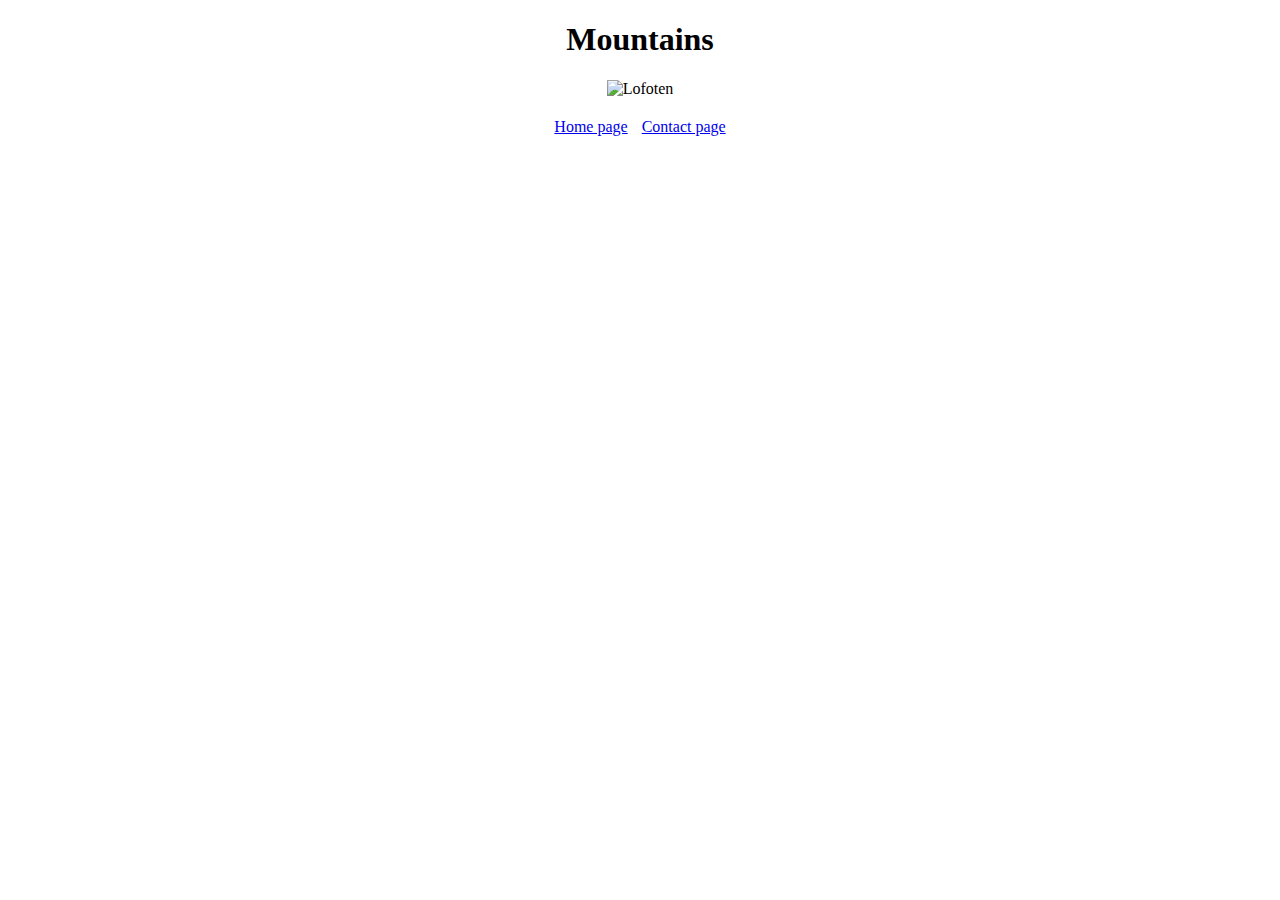
==== about.html @ 4b613908 "Picture" ====
<!DOCTYPE html>
<html lang="en">
  <head>
    <meta charset="UTF-8" />
    <meta http-equiv="X-UA-Compatible" content="IE=edge" />
    <meta name="viewport" content="width=device-width, initial-scale=1.0" />
    <title>Photo</title>
    <link rel="Stylesheet" href="style.css" />
  </head>
  <body>
    <h1>Mountains</h1>
    <img src="/Pictures/lofoten.JPG" alt="Lofoten" />
    <div>
      <a href="/">Home page</a>
      <a href="/contact.html">Contact page</a>
    </div>
    <img />
  </body>
</html>
---- style.css ----
body {
    text-align: center;
}

img {
    width: 500px;
    padding-bottom: 20px;
}

a {
    padding-left: 5px;
    padding-right: 5px;
}
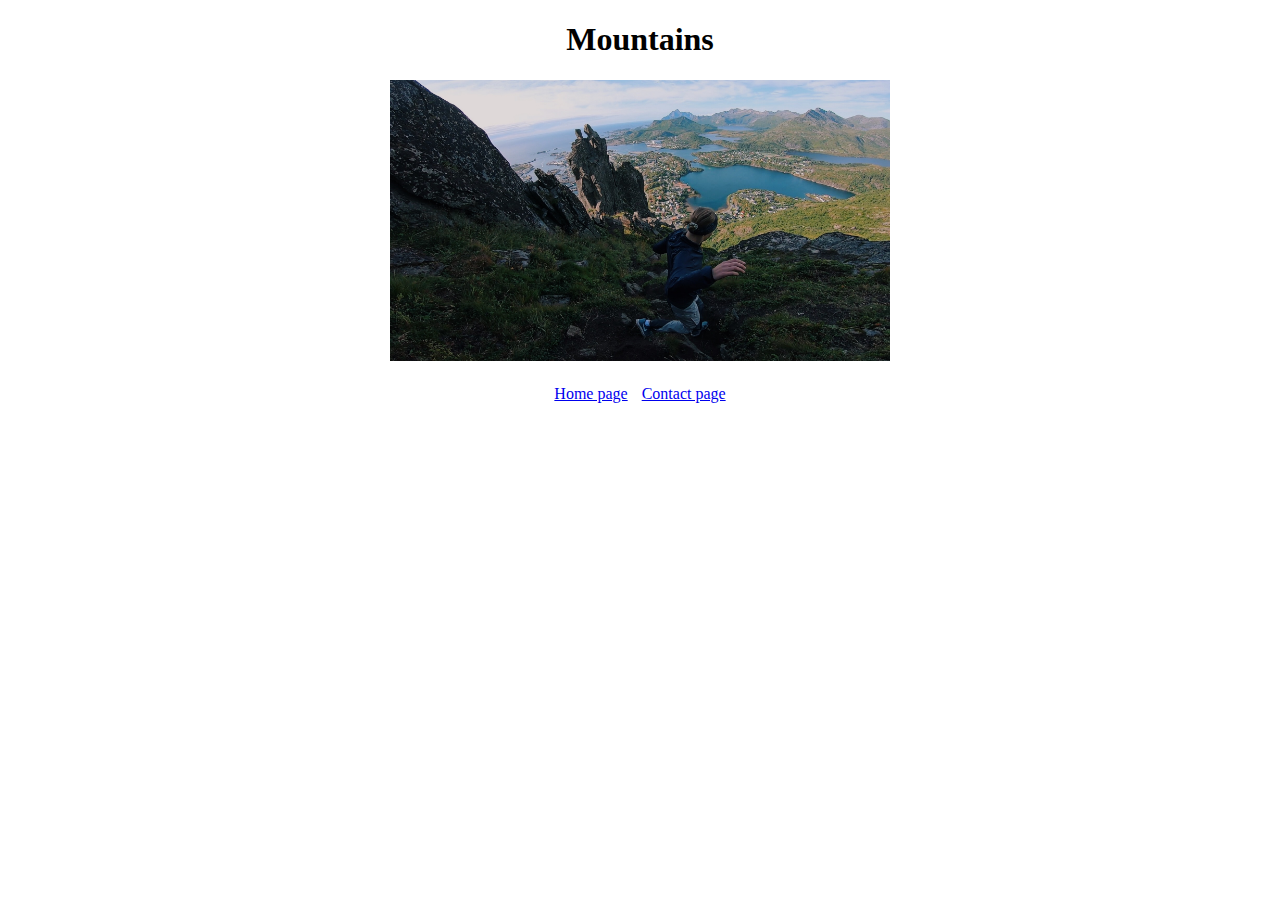
==== commit b1a7fa08: "Add image" ====
--- a/about.html
+++ b/about.html
@@ -5,11 +5,11 @@
     <meta http-equiv="X-UA-Compatible" content="IE=edge" />
     <meta name="viewport" content="width=device-width, initial-scale=1.0" />
     <title>Photo</title>
-    <link rel="Stylesheet" href="style.css" />
+    <link rel="Stylesheet" href="/css/style.css" />
   </head>
   <body>
     <h1>Mountains</h1>
-    <img src="/Pictures/lofoten.JPG" alt="Lofoten" />
+    <img src="/lofoten.JPG" alt="Lofoten" />
     <div>
       <a href="/">Home page</a>
       <a href="/contact.html">Contact page</a>
--- a/css/style.css
+++ b/css/style.css
@@ -0,0 +1,13 @@
+body {
+    text-align: center;
+}
+
+img {
+    width: 500px;
+    padding-bottom: 20px;
+}
+
+a {
+    padding-left: 5px;
+    padding-right: 5px;
+}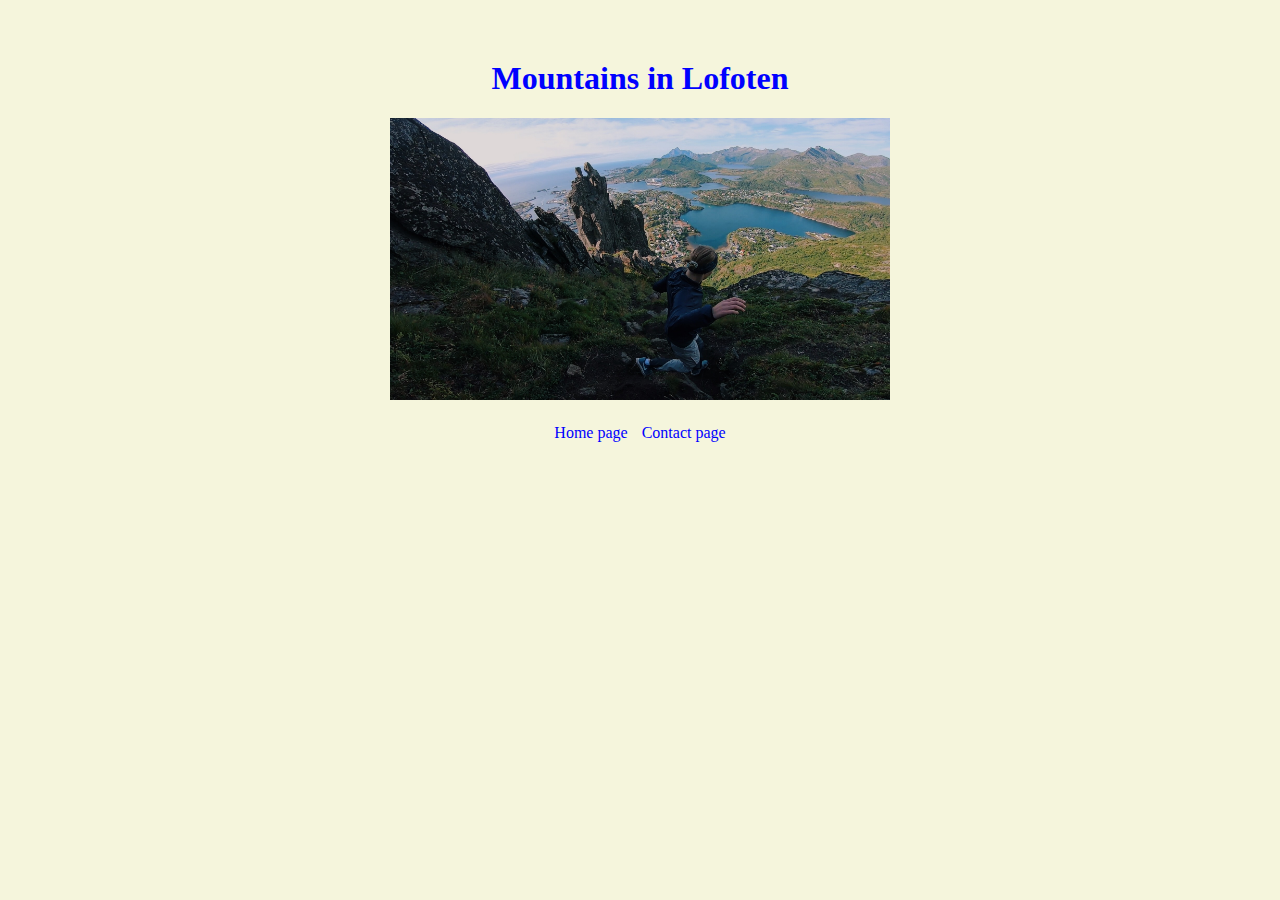
==== commit df96ae59: "SEO" ====
--- a/about.html
+++ b/about.html
@@ -2,14 +2,18 @@
 <html lang="en">
   <head>
     <meta charset="UTF-8" />
+    <meta
+      name="description"
+      content="Mountains images and outdoor life in Norway"
+    />
     <meta http-equiv="X-UA-Compatible" content="IE=edge" />
     <meta name="viewport" content="width=device-width, initial-scale=1.0" />
-    <title>Photo</title>
+    <title>Mountains and outdoor life in Norway</title>
     <link rel="Stylesheet" href="/css/style.css" />
   </head>
   <body>
-    <h1>Mountains</h1>
-    <img src="/lofoten.JPG" alt="Lofoten" />
+    <h1>Mountains in Lofoten</h1>
+    <img src="./images/lofoten.JPG" alt="Lofoten" />
     <div>
       <a href="/">Home page</a>
       <a href="/contact.html">Contact page</a>
--- a/css/style.css
+++ b/css/style.css
@@ -1,5 +1,7 @@
 body {
+    margin-top: 60px;
     text-align: center;
+    background-color: beige;
 }
 
 img {
@@ -10,4 +12,23 @@
 a {
     padding-left: 5px;
     padding-right: 5px;
+}
+
+h1 {
+    color: blue;
+}
+
+a {
+    color: blue;
+    text-decoration: none;
+}
+
+a:hover {
+    color: black;
+    text-decoration: underline;
+}
+
+.row {
+    display: block;
+    padding-bottom: 40px;
 }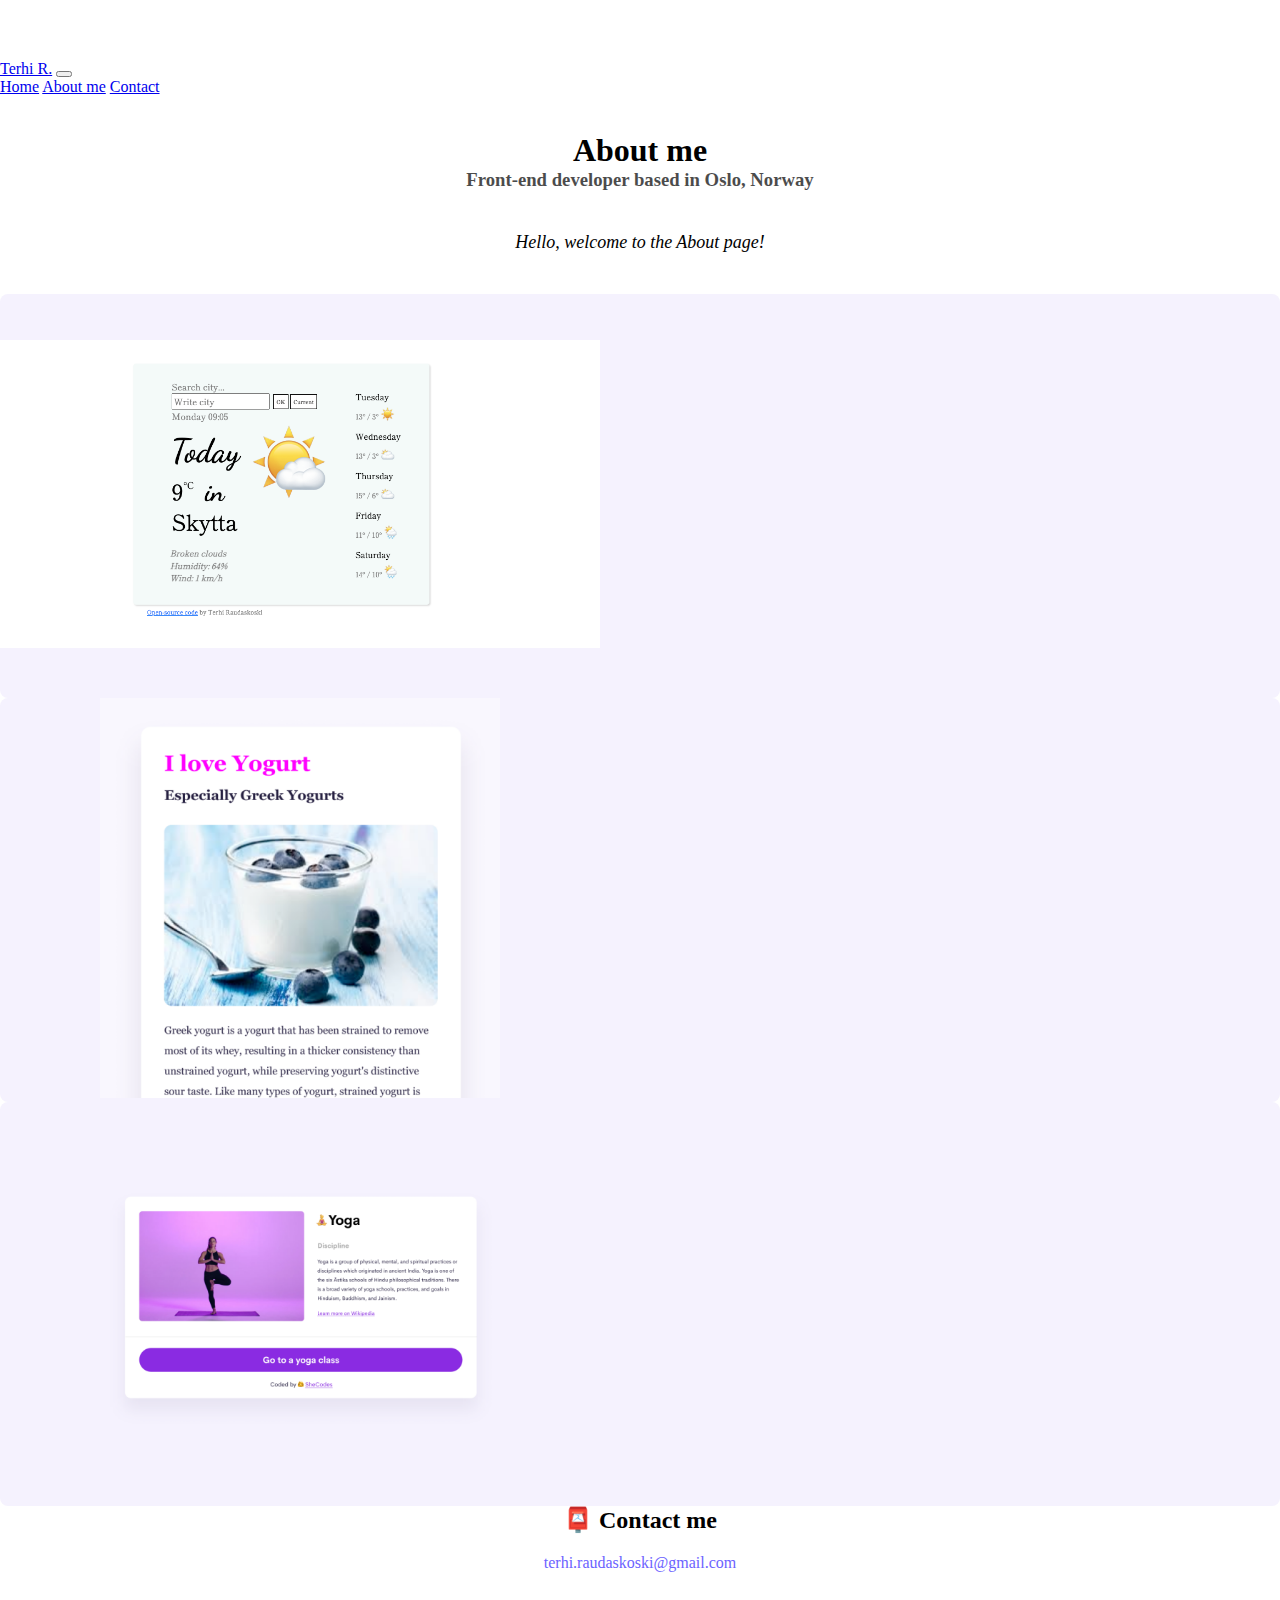
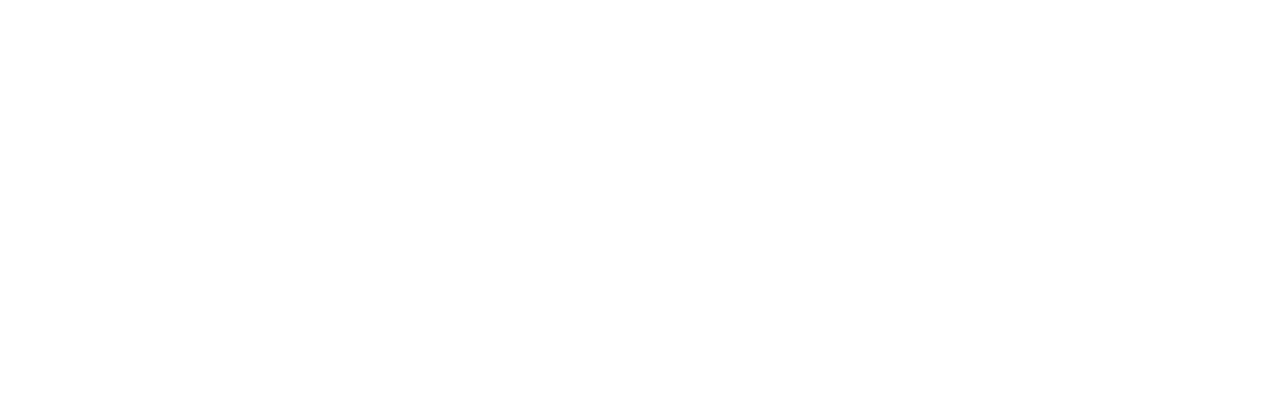
==== commit 5f7d815b: "Transforming another project in" ====
--- a/about.html
+++ b/about.html
@@ -2,22 +2,116 @@
 <html lang="en">
   <head>
     <meta charset="UTF-8" />
-    <meta
-      name="description"
-      content="Mountains images and outdoor life in Norway"
-    />
+    <meta name="description" content="Personal front-end developer portfolio" />
     <meta http-equiv="X-UA-Compatible" content="IE=edge" />
     <meta name="viewport" content="width=device-width, initial-scale=1.0" />
-    <title>Mountains and outdoor life in Norway</title>
-    <link rel="Stylesheet" href="/css/style.css" />
+    <link rel="stylesheet" href="/style.css" />
+    <link
+      href="https://cdn.jsdelivr.net/npm/bootstrap@5.2.1/dist/css/bootstrap.min.css"
+      rel="stylesheet"
+      integrity="sha384-iYQeCzEYFbKjA/T2uDLTpkwGzCiq6soy8tYaI1GyVh/UjpbCx/TYkiZhlZB6+fzT"
+      crossorigin="anonymous"
+    />
+    <script
+      src="https://cdn.jsdelivr.net/npm/bootstrap@5.2.1/dist/js/bootstrap.bundle.min.js"
+      integrity="sha384-u1OknCvxWvY5kfmNBILK2hRnQC3Pr17a+RTT6rIHI7NnikvbZlHgTPOOmMi466C8"
+      crossorigin="anonymous"
+    ></script>
+    <title>Contact me - Front-end developer portfolio</title>
   </head>
   <body>
-    <h1>Mountains in Lofoten</h1>
-    <img src="./images/lofoten.JPG" alt="Lofoten" />
-    <div>
-      <a href="/">Home page</a>
-      <a href="/contact.html">Contact page</a>
+    <nav class="navbar navbar-expand-lg bg-light">
+      <div class="container-fluid">
+        <a class="navbar-brand d-none d-md-block" href="#">Terhi R.</a>
+        <button
+          class="navbar-toggler"
+          type="button"
+          data-bs-toggle="collapse"
+          data-bs-target="#navbarNavAltMarkup"
+          aria-controls="navbarNavAltMarkup"
+          aria-expanded="false"
+          aria-label="Toggle navigation"
+        >
+          <span class="navbar-toggler-icon"></span>
+        </button>
+        <div class="collapse navbar-collapse" id="navbarNavAltMarkup">
+          <div class="navbar-nav">
+            <a
+              class="nav-link"
+              aria-current="page"
+              href="index.html"
+              title="Home page"
+              >Home</a
+            >
+
+            <a class="nav-link" href="/about.html" title="About me">About me</a>
+            <a class="nav-link" href="/about.html#contact" title="Contact me"
+              >Contact</a
+            >
+          </div>
+        </div>
+      </div>
+    </nav>
+
+    <br />
+    <br />
+    <h1>About me</h1>
+    <h3>Front-end developer based in Oslo, Norway</h3>
+    <p class="intro">Hello, welcome to the About page!</p>
+    <div class="d-sm-flex my-5 mx-5 justify-content-evenly">
+      <div class="about-box my-4 mx-3 border border-2 shadow">
+        <a href="https://playful-hamster-204554.netlify.app/" target="_blank">
+          <img
+            src="/images/weatherApp.png"
+            class="about-image img-fluid"
+            alt="Weather Application"
+          />
+        </a>
+      </div>
+      <div class="about-box my-4 mx-3 border border-2 shadow">
+        <a href="#">
+          <img
+            src="/images/yogurt.png"
+            class="about-image img-fluid"
+            alt="About yogurt"
+          />
+        </a>
+      </div>
+      <div class="about-box my-4 mx-3 border border-2 shadow">
+        <a href="#">
+          <img
+            src="/images/yoga.png"
+            class="about-image img-fluid"
+            alt="Yoga website"
+          />
+        </a>
+      </div>
     </div>
-    <img />
+    <div id="contact">
+      <h2 class="">📮 Contact me</h2>
+      <a href="mailto:terhi.raudaskoski@gmail.com" class="email-link"
+        >terhi.raudaskoski@gmail.com</a
+      >
+    </div>
+    <br />
+    <br />
+    <br />
+    <br />
+    <br />
+    <br />
+    <br />
+    <br />
+    <br />
+    <br />
+    <br />
+    <br />
+    <br />
+    <br />
+    <br />
+    <br />
+    <br />
+    <br />
+    <br />
+    <br />
   </body>
 </html>
--- a/style.css
+++ b/style.css
@@ -0,0 +1,146 @@
+:root {
+    --primary-color: #6c63ff;
+    --secondary-color: #f5f2fe;
+    --box-shadow: 0 5px 10px rgba(0, 0, 0, 0.3);
+}
+
+body {
+    margin: 60px auto;
+
+}
+
+h1,
+h2,
+h3 {
+    text-align: center;
+    margin: 0;
+}
+
+h3 {
+    opacity: 0.7;
+}
+
+p {
+    background: var(--secondary-color);
+    padding: 20px;
+    border-radius: 4px;
+    font-size: 18px;
+    line-height: 1.5;
+    text-align: center;
+}
+
+.intro {
+    background: none;
+    font-style: italic;
+}
+
+.navigation-links {
+    display: flex;
+    margin-top: 40px;
+    justify-content: center;
+}
+
+.navigation-links a {
+    margin: 20px;
+    border-radius: 4px;
+    padding: 20px 15px;
+    text-decoration: none;
+    text-transform: capitalize;
+}
+
+.contact-link {
+    background: var(--primary-color);
+    box-shadow: var(--box-shadow);
+    color: white;
+}
+
+.contact-link:hover {
+    color: var(--primary-color);
+    border: 1px solid var(--primary-color);
+    background: white;
+}
+
+.about-link {
+    color: var(--primary-color);
+    border: 1px solid var(--primary-color);
+}
+
+.about-link:hover {
+    background: var(--primary-color);
+    box-shadow: var(--box-shadow);
+    color: white;
+}
+
+.homepage-link {
+    color: var(--primary-color);
+    text-align: center;
+    display: block;
+}
+
+.email-link {
+    display: flex;
+    justify-content: center;
+    color: var(--primary-color);
+    padding: 20px;
+    text-decoration: none;
+}
+
+.email-link:hover {
+    text-decoration: underline;
+}
+
+img {
+    width: 600px !important;
+    height: 400px !important;
+    object-fit: contain !important;
+}
+
+.about-image {
+    border-radius: 8px;
+}
+
+.about-box {
+    background: var(--secondary-color);
+    border-radius: 8px;
+ 
+}
+
+
+.button {
+    font-size: 12px;
+    margin: 20px;
+    border-radius: 5px;
+    padding: 15px 15px;
+    text-decoration: none;
+    text-transform: capitalize;
+    display: inline-block;
+    background: var(--primary-color);
+    box-shadow: var(--box-shadow);
+    color: white;
+    width: 180px;
+
+}
+
+.button:hover {
+    color: var(--primary-color);
+    border: 1px solid var(--primary-color);
+    background: white;
+}
+
+@media (max-width: 768px) {
+    div {
+        display: flex;
+        flex-direction: column;
+        justify-content: space-around;
+        align-items: center;
+        text-align: center;
+    }
+
+    .navigation-links {
+        flex-direction: row;
+    }
+}
+
+
+
+
